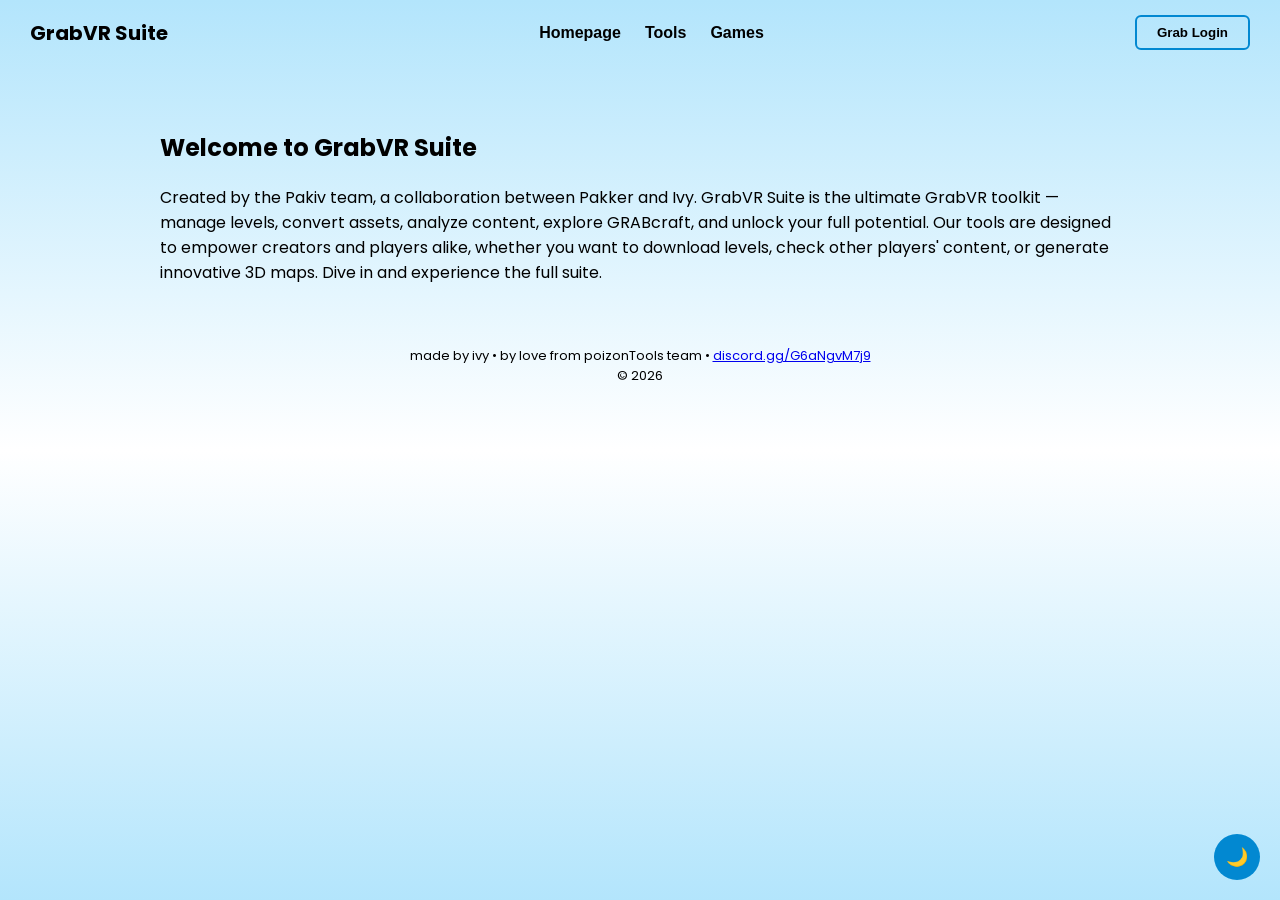
==== index.html @ 248b8850 "Update index.html" ====
<!DOCTYPE html>
<html lang="en">
<head>
<meta charset="UTF-8">
<meta name="viewport" content="width=device-width, initial-scale=1.0">
<title>GrabVR Suite</title>
<link href="https://fonts.googleapis.com/css2?family=Poppins:wght@400;600;700&display=swap" rel="stylesheet">
<style>
html,body{margin:0;padding:0;font-family:'Poppins',sans-serif;height:100%;width:100%;transition:background 0.5s,color 0.5s;}
body{background:linear-gradient(to bottom,#b3e5fc 0%,#ffffff 50%,#b3e5fc 100%);color:#000;overflow-x:hidden;}
body.night{background:linear-gradient(to bottom,#000 0%,#333 50%,#000 100%);color:#fff;}
header{position:fixed;top:0;left:0;width:100%;display:flex;align-items:center;justify-content:space-between;padding:15px 30px;z-index:10;background:transparent;box-sizing:border-box;}
header h1{margin:0;font-size:20px;font-weight:700;}
nav{display:flex;gap:12px;}
nav button{background:transparent;border:none;font-size:16px;font-weight:600;cursor:pointer;transition:color 0.3s;}
nav button:hover{color:#0288d1;}
#loginTopBtn{padding:8px 20px;font-weight:600;border:2px solid #0288d1;background:transparent;cursor:pointer;transition:all 0.3s;border-radius:6px;}
#loginTopBtn:hover{background:#0288d1;color:#fff;}
main{padding-top:90px;max-width:1000px;margin:0 auto;}
section{display:none;padding:20px;}
section.active{display:block;}
#toolButtons{display:flex;flex-wrap:wrap;gap:12px;margin-bottom:20px;justify-content:center;}
#toolButtons button{padding:12px 20px;border:2px solid #0288d1;background:transparent;font-weight:600;cursor:pointer;border-radius:6px;transition:all 0.3s;}
#toolButtons button:hover{background:#0288d1;color:#fff;}
#toolBox{border:2px solid #0288d1;padding:20px;min-height:220px;background:#fff;border-radius:8px;}
body.night #toolBox{background:#222;border-color:#0288d1;color:#fff;}
#themeToggle{position:fixed;bottom:20px;right:20px;padding:12px;cursor:pointer;border:none;background:#0288d1;color:#fff;font-weight:700;border-radius:50%;font-size:18px;transition:transform 0.5s;}
#themeToggle:hover{transform:rotate(360deg);}
footer{text-align:center;font-size:13px;margin:25px 0;color:#000;}
body.night footer{color:#fff;}
#loginBox{position:fixed;top:50%;left:50%;transform:translate(-50%,-50%);background:#fff;border:2px solid #0288d1;padding:20px;display:none;flex-direction:column;gap:10px;border-radius:8px;width:280px;z-index:20;}
body.night #loginBox{background:#222;border-color:#0288d1;color:#fff;}
#loginBox input{padding:8px;border:1px solid #0288d1;border-radius:6px;}
#loginBox button{padding:8px;border:none;background:#0288d1;color:#fff;cursor:pointer;border-radius:6px;}
#loginBox .closeLogin{position:absolute;top:5px;right:5px;background:#f00;color:#fff;width:22px;height:22px;border-radius:50%;font-weight:bold;border:none;cursor:pointer;}
#profileMenu{position:absolute;top:50px;right:30px;background:#fff;border:2px solid #0288d1;padding:10px;display:none;flex-direction:column;border-radius:6px;}
body.night #profileMenu{background:#222;border-color:#0288d1;color:#fff;}
#profileMenu button{margin:3px 0;padding:6px;border:none;background:#0288d1;color:#fff;border-radius:6px;cursor:pointer;}
#gameCanvas{width:100%;height:400px;background:#eee;border-radius:6px;}
body.night #gameCanvas{background:#111;}
</style>
</head>
<body>
<header>
<h1>GrabVR Suite</h1>
<nav>
<button id="navHome">Homepage</button>
<button id="navTools">Tools</button>
<button id="navGames">Games</button>
</nav>
<button id="loginTopBtn">Grab Login</button>
</header>
<main>
<section id="homepage" class="active">
<h1>Welcome to GrabVR Suite</h1>
<p>Created by the Pakiv team, a collaboration between Pakker and Ivy. GrabVR Suite is the ultimate GrabVR toolkit — manage levels, convert assets, analyze content, explore GRABcraft, and unlock your full potential. Our tools are designed to empower creators and players alike, whether you want to download levels, check other players' content, or generate innovative 3D maps. Dive in and experience the full suite.</p>
</section>
<section id="tools">
<div id="toolButtons"></div>
<div id="toolBox"></div>
</section>
<section id="games">
<h2>Games Coming Soon</h2>
</section>
</main>
<div id="loginBox">
<button class="closeLogin">X</button>
<input id="loginUsername" placeholder="Username">
<input id="loginUserID" placeholder="User ID" readonly>
<input id="levelURL" placeholder="Enter Level Link to extract UserID">
<button id="guessBtn">Guess</button>
<button id="loginBtn" style="display:none">Login</button>
</div>
<div id="profileMenu">
<button id="logoutBtn">Logout</button>
<span>Profile Management (Coming Soon)</span>
</div>
<button id="themeToggle">🌙</button>
<footer>
made by ivy • by love from poizonTools team • 
<a href="https://discord.gg/G6aNgvM7j9" target="_blank">discord.gg/G6aNgvM7j9</a><br>© 2026
</footer>
<script src="main.js"></script>
</body>
</html>
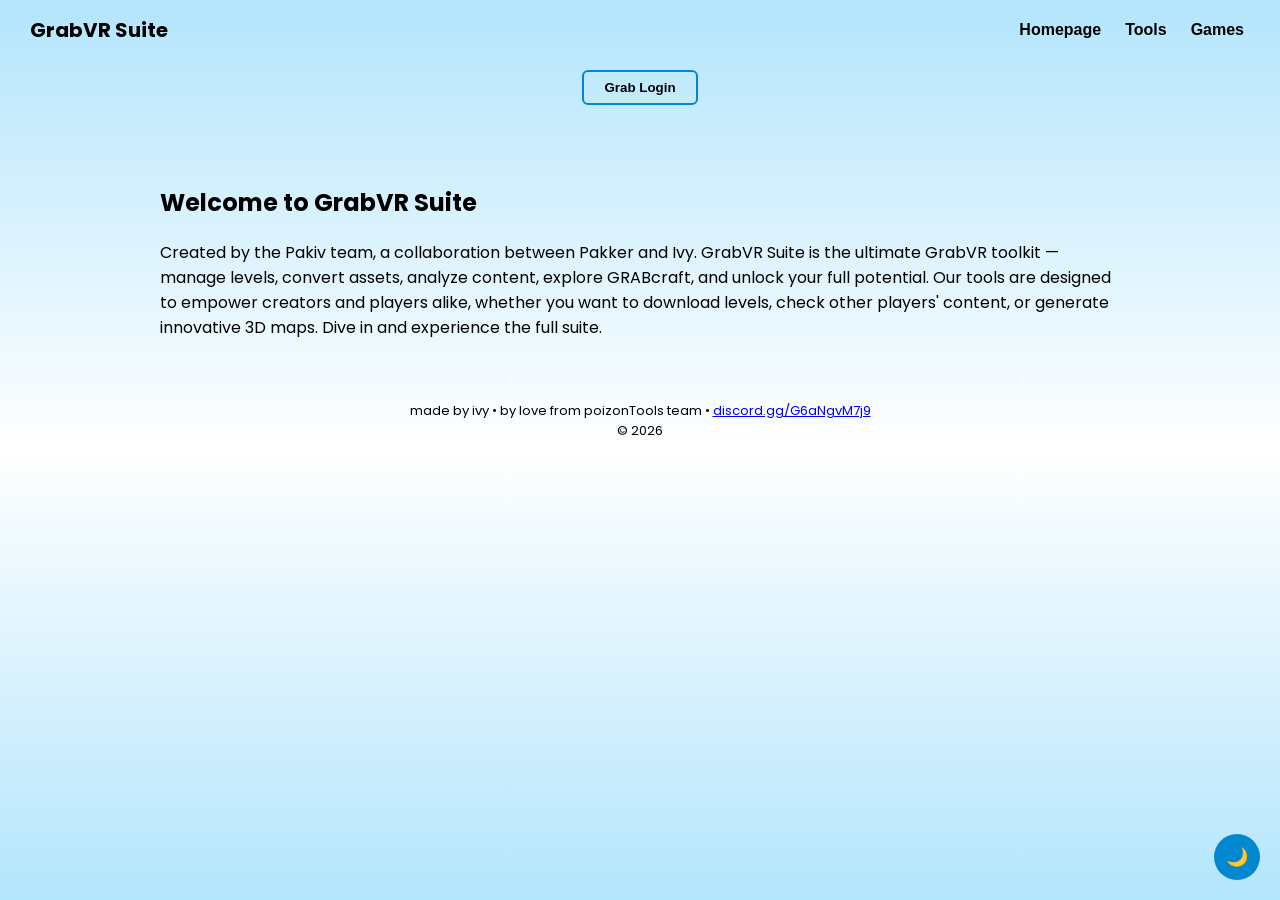
==== commit d494f810: "Update index.html" ====
--- a/index.html
+++ b/index.html
@@ -9,14 +9,14 @@
 html,body{margin:0;padding:0;font-family:'Poppins',sans-serif;height:100%;width:100%;transition:background 0.5s,color 0.5s;}
 body{background:linear-gradient(to bottom,#b3e5fc 0%,#ffffff 50%,#b3e5fc 100%);color:#000;overflow-x:hidden;}
 body.night{background:linear-gradient(to bottom,#000 0%,#333 50%,#000 100%);color:#fff;}
-header{position:fixed;top:0;left:0;width:100%;display:flex;align-items:center;justify-content:space-between;padding:15px 30px;z-index:10;background:transparent;box-sizing:border-box;}
+header{width:100%;display:flex;align-items:center;justify-content:space-between;padding:15px 30px;box-sizing:border-box;}
 header h1{margin:0;font-size:20px;font-weight:700;}
 nav{display:flex;gap:12px;}
 nav button{background:transparent;border:none;font-size:16px;font-weight:600;cursor:pointer;transition:color 0.3s;}
 nav button:hover{color:#0288d1;}
-#loginTopBtn{padding:8px 20px;font-weight:600;border:2px solid #0288d1;background:transparent;cursor:pointer;transition:all 0.3s;border-radius:6px;}
+#loginTopBtn{display:block;margin:10px auto;padding:8px 20px;font-weight:600;border:2px solid #0288d1;background:transparent;cursor:pointer;transition:all 0.3s;border-radius:6px;}
 #loginTopBtn:hover{background:#0288d1;color:#fff;}
-main{padding-top:90px;max-width:1000px;margin:0 auto;}
+main{padding-top:30px;max-width:1000px;margin:0 auto;}
 section{display:none;padding:20px;}
 section.active{display:block;}
 #toolButtons{display:flex;flex-wrap:wrap;gap:12px;margin-bottom:20px;justify-content:center;}
@@ -48,8 +48,8 @@
 <button id="navTools">Tools</button>
 <button id="navGames">Games</button>
 </nav>
+</header>
 <button id="loginTopBtn">Grab Login</button>
-</header>
 <main>
 <section id="homepage" class="active">
 <h1>Welcome to GrabVR Suite</h1>
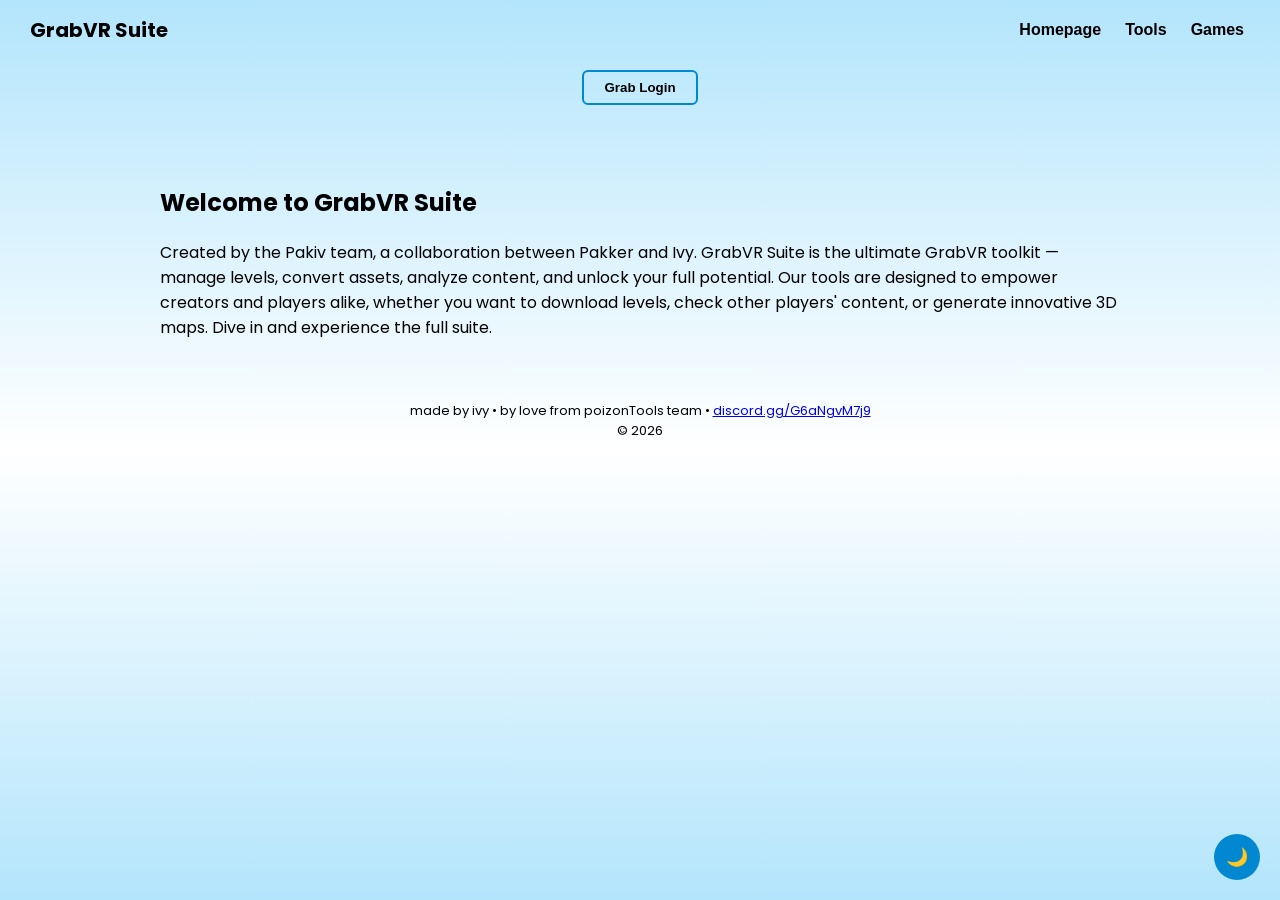
==== commit b6d7799e: "Update index.html" ====
--- a/index.html
+++ b/index.html
@@ -53,7 +53,7 @@
 <main>
 <section id="homepage" class="active">
 <h1>Welcome to GrabVR Suite</h1>
-<p>Created by the Pakiv team, a collaboration between Pakker and Ivy. GrabVR Suite is the ultimate GrabVR toolkit — manage levels, convert assets, analyze content, explore GRABcraft, and unlock your full potential. Our tools are designed to empower creators and players alike, whether you want to download levels, check other players' content, or generate innovative 3D maps. Dive in and experience the full suite.</p>
+<p>Created by the Pakiv team, a collaboration between Pakker and Ivy. GrabVR Suite is the ultimate GrabVR toolkit — manage levels, convert assets, analyze content, and unlock your full potential. Our tools are designed to empower creators and players alike, whether you want to download levels, check other players' content, or generate innovative 3D maps. Dive in and experience the full suite.</p>
 </section>
 <section id="tools">
 <div id="toolButtons"></div>
@@ -80,6 +80,88 @@
 made by ivy • by love from poizonTools team • 
 <a href="https://discord.gg/G6aNgvM7j9" target="_blank">discord.gg/G6aNgvM7j9</a><br>© 2026
 </footer>
-<script src="main.js"></script>
+
+<script>
+const sections={homepage:document.getElementById('homepage'),tools:document.getElementById('tools'),games:document.getElementById('games')};
+const navHome=document.getElementById('navHome');
+const navTools=document.getElementById('navTools');
+const navGames=document.getElementById('navGames');
+const loginTopBtn=document.getElementById('loginTopBtn');
+const loginBox=document.getElementById('loginBox');
+const closeLogin=document.querySelector('.closeLogin');
+const guessBtn=document.getElementById('guessBtn');
+const loginBtn=document.getElementById('loginBtn');
+const loginUsername=document.getElementById('loginUsername');
+const loginUserID=document.getElementById('loginUserID');
+const levelURL=document.getElementById('levelURL');
+const profileMenu=document.getElementById('profileMenu');
+const logoutBtn=document.getElementById('logoutBtn');
+const toolButtons=document.getElementById('toolButtons');
+const toolBox=document.getElementById('toolBox');
+const themeToggle=document.getElementById('themeToggle');
+let isNight=false;
+let userLoggedIn=false;
+
+function showSection(name){Object.keys(sections).forEach(s=>sections[s].classList.remove('active'));if(sections[name]) sections[name].classList.add('active');}
+navHome.addEventListener('click',()=>showSection('homepage'));
+navTools.addEventListener('click',()=>showSection('tools'));
+navGames.addEventListener('click',()=>showSection('games'));
+
+loginTopBtn.addEventListener('click',()=>loginBox.style.display='flex');
+closeLogin.addEventListener('click',()=>loginBox.style.display='none');
+
+guessBtn.addEventListener('click',()=>{
+    const link=levelURL.value.trim();
+    if(!link)return alert('Enter a level link');
+    try{
+        const url=new URL(link);
+        const parts=url.pathname.split('/');
+        loginUserID.value=parts[parts.length-2]||'';
+        loginBtn.style.display='block';
+        guessBtn.style.display='none';
+    }catch(e){alert('Invalid URL');}
+});
+
+loginBtn.addEventListener('click',()=>{
+    if(!loginUsername.value||!loginUserID.value)return alert('Enter username and UserID');
+    userLoggedIn=true;
+    loginBox.style.display='none';
+    alert('Logged in as '+loginUsername.value);
+});
+
+logoutBtn.addEventListener('click',()=>{
+    userLoggedIn=false;
+    loginUsername.value='';
+    loginUserID.value='';
+    profileMenu.style.display='none';
+    alert('Logged out');
+});
+
+document.body.addEventListener('click',(e)=>{
+    if(e.target.id==='loginTopBtn' && userLoggedIn)profileMenu.style.display='flex';
+});
+
+themeToggle.addEventListener('click',()=>{
+    document.body.classList.toggle('night');
+    isNight=!isNight;
+    themeToggle.textContent=isNight?'☀':'🌙';
+});
+
+const toolsList=[
+    {name:'Download Level',desc:'Download a Grab level using its URL',func:()=>{toolBox.innerHTML='<p>Download Level Tool Loaded</p>';}},
+    {name:'OBJ to SGM',desc:'Convert OBJ file to SGM format',func:()=>{toolBox.innerHTML='<p>OBJ to SGM Tool Loaded</p>';}},
+    {name:'Image to Pixel Art',desc:'Convert image to Grab pixel art level (useless tool)',func:()=>{toolBox.innerHTML='<p>Image to Pixel Art Tool Loaded</p>';}},
+    {name:'Image to 3D Map',desc:'Convert image to 3D map using AI',func:()=>{toolBox.innerHTML='<p>Image to 3D Map Tool Loaded</p>';}},
+    {name:'Player Lookup',desc:'Lookup player levels (useless tool)',func:()=>{toolBox.innerHTML='<p>Player Lookup Tool Loaded</p>';}},
+    {name:'Level Complexity Analyzer',desc:'Analyze level complexity (useless tool)',func:()=>{toolBox.innerHTML='<p>Level Complexity Analyzer Loaded</p>';}}
+];
+
+toolsList.forEach(tool=>{
+    const btn=document.createElement('button');
+    btn.textContent=tool.name;
+    btn.addEventListener('click',tool.func);
+    toolButtons.appendChild(btn);
+});
+</script>
 </body>
 </html>
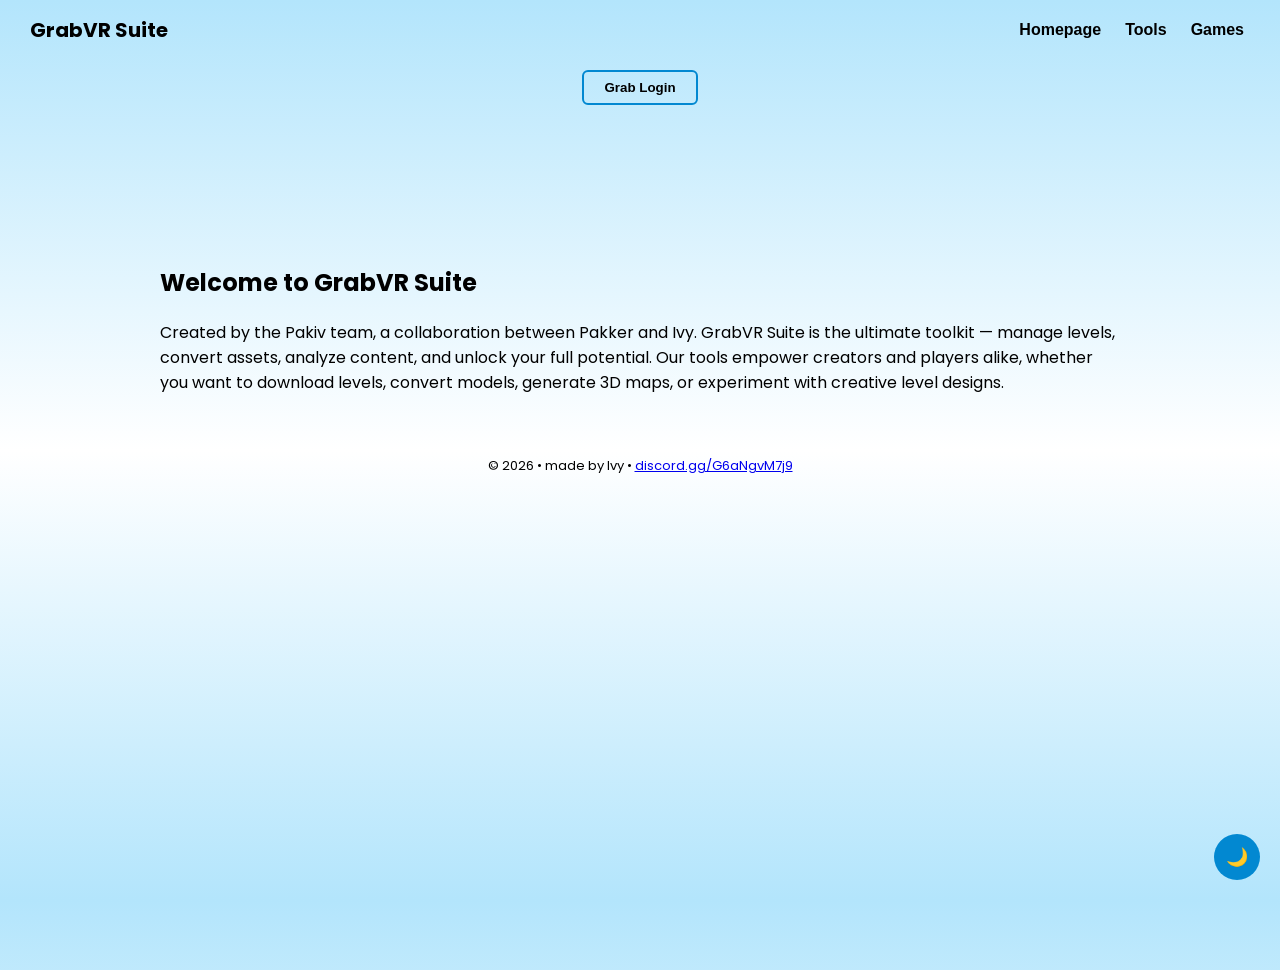
==== commit d1cb2dfd: "Update index.html" ====
--- a/index.html
+++ b/index.html
@@ -8,15 +8,15 @@
 <style>
 html,body{margin:0;padding:0;font-family:'Poppins',sans-serif;height:100%;width:100%;transition:background 0.5s,color 0.5s;}
 body{background:linear-gradient(to bottom,#b3e5fc 0%,#ffffff 50%,#b3e5fc 100%);color:#000;overflow-x:hidden;}
-body.night{background:linear-gradient(to bottom,#000 0%,#333 50%,#000 100%);color:#fff;}
-header{width:100%;display:flex;align-items:center;justify-content:space-between;padding:15px 30px;box-sizing:border-box;}
+body.night{background:linear-gradient(to bottom,#000 0%,#222 50%,#000 100%);color:#fff;}
+header{position:fixed;top:0;width:100%;display:flex;align-items:center;justify-content:space-between;padding:15px 30px;box-sizing:border-box;background:transparent;z-index:1000;}
 header h1{margin:0;font-size:20px;font-weight:700;}
 nav{display:flex;gap:12px;}
 nav button{background:transparent;border:none;font-size:16px;font-weight:600;cursor:pointer;transition:color 0.3s;}
 nav button:hover{color:#0288d1;}
-#loginTopBtn{display:block;margin:10px auto;padding:8px 20px;font-weight:600;border:2px solid #0288d1;background:transparent;cursor:pointer;transition:all 0.3s;border-radius:6px;}
+#loginTopBtn{display:block;margin:70px auto 0;padding:8px 20px;font-weight:600;border:2px solid #0288d1;background:transparent;cursor:pointer;transition:all 0.3s;border-radius:6px;}
 #loginTopBtn:hover{background:#0288d1;color:#fff;}
-main{padding-top:30px;max-width:1000px;margin:0 auto;}
+main{padding-top:120px;max-width:1000px;margin:0 auto;}
 section{display:none;padding:20px;}
 section.active{display:block;}
 #toolButtons{display:flex;flex-wrap:wrap;gap:12px;margin-bottom:20px;justify-content:center;}
@@ -28,16 +28,14 @@
 #themeToggle:hover{transform:rotate(360deg);}
 footer{text-align:center;font-size:13px;margin:25px 0;color:#000;}
 body.night footer{color:#fff;}
-#loginBox{position:fixed;top:50%;left:50%;transform:translate(-50%,-50%);background:#fff;border:2px solid #0288d1;padding:20px;display:none;flex-direction:column;gap:10px;border-radius:8px;width:280px;z-index:20;}
+#loginBox{position:fixed;top:50%;left:50%;transform:translate(-50%,-50%);background:#fff;border:2px solid #0288d1;padding:20px;display:none;flex-direction:column;gap:10px;border-radius:8px;width:320px;z-index:20;}
 body.night #loginBox{background:#222;border-color:#0288d1;color:#fff;}
 #loginBox input{padding:8px;border:1px solid #0288d1;border-radius:6px;}
 #loginBox button{padding:8px;border:none;background:#0288d1;color:#fff;cursor:pointer;border-radius:6px;}
 #loginBox .closeLogin{position:absolute;top:5px;right:5px;background:#f00;color:#fff;width:22px;height:22px;border-radius:50%;font-weight:bold;border:none;cursor:pointer;}
-#profileMenu{position:absolute;top:50px;right:30px;background:#fff;border:2px solid #0288d1;padding:10px;display:none;flex-direction:column;border-radius:6px;}
+#profileMenu{position:fixed;top:50%;left:50%;transform:translate(-50%,-50%);background:#fff;border:2px solid #0288d1;padding:15px;display:none;flex-direction:column;border-radius:6px;min-width:250px;z-index:30;}
 body.night #profileMenu{background:#222;border-color:#0288d1;color:#fff;}
 #profileMenu button{margin:3px 0;padding:6px;border:none;background:#0288d1;color:#fff;border-radius:6px;cursor:pointer;}
-#gameCanvas{width:100%;height:400px;background:#eee;border-radius:6px;}
-body.night #gameCanvas{background:#111;}
 </style>
 </head>
 <body>
@@ -53,7 +51,7 @@
 <main>
 <section id="homepage" class="active">
 <h1>Welcome to GrabVR Suite</h1>
-<p>Created by the Pakiv team, a collaboration between Pakker and Ivy. GrabVR Suite is the ultimate GrabVR toolkit — manage levels, convert assets, analyze content, and unlock your full potential. Our tools are designed to empower creators and players alike, whether you want to download levels, check other players' content, or generate innovative 3D maps. Dive in and experience the full suite.</p>
+<p>Created by the Pakiv team, a collaboration between Pakker and Ivy. GrabVR Suite is the ultimate toolkit — manage levels, convert assets, analyze content, and unlock your full potential. Our tools empower creators and players alike, whether you want to download levels, convert models, generate 3D maps, or experiment with creative level designs.</p>
 </section>
 <section id="tools">
 <div id="toolButtons"></div>
@@ -61,106 +59,26 @@
 </section>
 <section id="games">
 <h2>Games Coming Soon</h2>
+<div id="gameCanvas"></div>
 </section>
 </main>
+<footer>
+© 2026 • made by Ivy • <a href="https://discord.gg/G6aNgvM7j9" target="_blank">discord.gg/G6aNgvM7j9</a>
+</footer>
 <div id="loginBox">
 <button class="closeLogin">X</button>
-<input id="loginUsername" placeholder="Username">
-<input id="loginUserID" placeholder="User ID" readonly>
-<input id="levelURL" placeholder="Enter Level Link to extract UserID">
-<button id="guessBtn">Guess</button>
-<button id="loginBtn" style="display:none">Login</button>
+<input type="text" id="loginUsername" placeholder="Enter username">
+<input type="text" id="loginLevelLink" placeholder="Paste level link to extract userID">
+<button id="guessIDBtn">Guess UserID</button>
+<button id="loginBtn">Login</button>
 </div>
 <div id="profileMenu">
 <button id="logoutBtn">Logout</button>
-<span>Profile Management (Coming Soon)</span>
+<p>Profile Management (Coming Soon)</p>
 </div>
 <button id="themeToggle">🌙</button>
-<footer>
-made by ivy • by love from poizonTools team • 
-<a href="https://discord.gg/G6aNgvM7j9" target="_blank">discord.gg/G6aNgvM7j9</a><br>© 2026
-</footer>
-
 <script>
-const sections={homepage:document.getElementById('homepage'),tools:document.getElementById('tools'),games:document.getElementById('games')};
-const navHome=document.getElementById('navHome');
-const navTools=document.getElementById('navTools');
-const navGames=document.getElementById('navGames');
-const loginTopBtn=document.getElementById('loginTopBtn');
-const loginBox=document.getElementById('loginBox');
-const closeLogin=document.querySelector('.closeLogin');
-const guessBtn=document.getElementById('guessBtn');
-const loginBtn=document.getElementById('loginBtn');
-const loginUsername=document.getElementById('loginUsername');
-const loginUserID=document.getElementById('loginUserID');
-const levelURL=document.getElementById('levelURL');
-const profileMenu=document.getElementById('profileMenu');
-const logoutBtn=document.getElementById('logoutBtn');
-const toolButtons=document.getElementById('toolButtons');
-const toolBox=document.getElementById('toolBox');
-const themeToggle=document.getElementById('themeToggle');
-let isNight=false;
-let userLoggedIn=false;
-
-function showSection(name){Object.keys(sections).forEach(s=>sections[s].classList.remove('active'));if(sections[name]) sections[name].classList.add('active');}
-navHome.addEventListener('click',()=>showSection('homepage'));
-navTools.addEventListener('click',()=>showSection('tools'));
-navGames.addEventListener('click',()=>showSection('games'));
-
-loginTopBtn.addEventListener('click',()=>loginBox.style.display='flex');
-closeLogin.addEventListener('click',()=>loginBox.style.display='none');
-
-guessBtn.addEventListener('click',()=>{
-    const link=levelURL.value.trim();
-    if(!link)return alert('Enter a level link');
-    try{
-        const url=new URL(link);
-        const parts=url.pathname.split('/');
-        loginUserID.value=parts[parts.length-2]||'';
-        loginBtn.style.display='block';
-        guessBtn.style.display='none';
-    }catch(e){alert('Invalid URL');}
-});
-
-loginBtn.addEventListener('click',()=>{
-    if(!loginUsername.value||!loginUserID.value)return alert('Enter username and UserID');
-    userLoggedIn=true;
-    loginBox.style.display='none';
-    alert('Logged in as '+loginUsername.value);
-});
-
-logoutBtn.addEventListener('click',()=>{
-    userLoggedIn=false;
-    loginUsername.value='';
-    loginUserID.value='';
-    profileMenu.style.display='none';
-    alert('Logged out');
-});
-
-document.body.addEventListener('click',(e)=>{
-    if(e.target.id==='loginTopBtn' && userLoggedIn)profileMenu.style.display='flex';
-});
-
-themeToggle.addEventListener('click',()=>{
-    document.body.classList.toggle('night');
-    isNight=!isNight;
-    themeToggle.textContent=isNight?'☀':'🌙';
-});
-
-const toolsList=[
-    {name:'Download Level',desc:'Download a Grab level using its URL',func:()=>{toolBox.innerHTML='<p>Download Level Tool Loaded</p>';}},
-    {name:'OBJ to SGM',desc:'Convert OBJ file to SGM format',func:()=>{toolBox.innerHTML='<p>OBJ to SGM Tool Loaded</p>';}},
-    {name:'Image to Pixel Art',desc:'Convert image to Grab pixel art level (useless tool)',func:()=>{toolBox.innerHTML='<p>Image to Pixel Art Tool Loaded</p>';}},
-    {name:'Image to 3D Map',desc:'Convert image to 3D map using AI',func:()=>{toolBox.innerHTML='<p>Image to 3D Map Tool Loaded</p>';}},
-    {name:'Player Lookup',desc:'Lookup player levels (useless tool)',func:()=>{toolBox.innerHTML='<p>Player Lookup Tool Loaded</p>';}},
-    {name:'Level Complexity Analyzer',desc:'Analyze level complexity (useless tool)',func:()=>{toolBox.innerHTML='<p>Level Complexity Analyzer Loaded</p>';}}
-];
-
-toolsList.forEach(tool=>{
-    const btn=document.createElement('button');
-    btn.textContent=tool.name;
-    btn.addEventListener('click',tool.func);
-    toolButtons.appendChild(btn);
+document.addEventListener('DOMContentLoaded',()=>{const body=document.body;const navHome=document.getElementById('navHome');const navTools=document.getElementById('navTools');const navGames=document.getElementById('navGames');const homepage=document.getElementById('homepage');const tools=document.getElementById('tools');const games=document.getElementById('games');const loginTopBtn=document.getElementById('loginTopBtn');const loginBox=document.getElementById('loginBox');const closeLogin=document.querySelector('#loginBox .closeLogin');const loginBtn=document.getElementById('loginBtn');const guessBtn=document.getElementById('guessIDBtn');const loginUsername=document.getElementById('loginUsername');const loginLevelLink=document.getElementById('loginLevelLink');const profileMenu=document.getElementById('profileMenu');const logoutBtn=document.getElementById('logoutBtn');const toolButtons=document.getElementById('toolButtons');const toolBox=document.getElementById('toolBox');const themeToggle=document.getElementById('themeToggle');let loggedUser=null;function showSection(sec){homepage.classList.remove('active');tools.classList.remove('active');games.classList.remove('active');sec.classList.add('active');}navHome.addEventListener('click',()=>{showSection(homepage)});navTools.addEventListener('click',()=>{showSection(tools)});navGames.addEventListener('click',()=>{showSection(games)});loginTopBtn.addEventListener('click',()=>{loginBox.style.display='flex'});closeLogin.addEventListener('click',()=>{loginBox.style.display='none'});logoutBtn.addEventListener('click',()=>{loggedUser=null;loginTopBtn.textContent='Grab Login';profileMenu.style.display='none'});guessBtn.addEventListener('click',()=>{const uid=extractUserIDFromLevel(loginLevelLink.value);if(uid){loginUsername.value=uid;guessBtn.style.display='none'}});loginBtn.addEventListener('click',()=>{if(loginUsername.value){loggedUser=loginUsername.value;loginTopBtn.textContent=loggedUser;loginBox.style.display='none';profileMenu.querySelector('p').textContent='Profile Management (Coming Soon)'}});loginTopBtn.addEventListener('click',()=>{if(loggedUser){profileMenu.style.display='flex'}});themeToggle.addEventListener('click',()=>{body.classList.toggle('night');themeToggle.textContent=body.classList.contains('night')?'☀️':'🌙'});function extractUserIDFromLevel(link){try{const url=new URL(link);const lvl=url.searchParams.get('level');if(!lvl)return null;return lvl.split(':')[0]||null}catch{return null}};const toolList=[{name:'Download Level',func:function(){toolBox.innerHTML=`<h3>Download Level</h3><input id="levelInput" placeholder="Enter level link"><input id="levelNameInput" placeholder="Optional level name"><button id="runDownload">Run</button>`;document.getElementById('runDownload').addEventListener('click',()=>{const link=document.getElementById('levelInput').value;const name=document.getElementById('levelNameInput').value||'level';if(link){const ids=extractUserIDFromLevel(link);const timestamp=link.split(':')[1]||Date.now();const a=document.createElement('a');a.href=`https://api.slin.dev/grab/v1/download/${ids}/${timestamp}/1/${name}`;a.download=`${name}.level`;a.click()}})}},{name:'OBJ to SGM',func:function(){toolBox.innerHTML=`<h3>OBJ to SGM</h3><input type="file" id="objFile"><button id="convertObj">Convert</button>`;document.getElementById('convertObj').addEventListener('click',()=>{alert('OBJ converted to SGM!')})}},{name:'Image to Pixel Art',func:function(){toolBox.innerHTML=`<h3>Image to Pixel Art</h3><input type="file" id="imgFile"><button id="convertImg">Convert</button>`;document.getElementById('convertImg').addEventListener('click',()=>{alert('Image converted to Pixel Art Level!')})}},{name:'Image to 3D Map',func:function(){toolBox.innerHTML=`<h3>Image to 3D Map</h3><input type="file" id="mapFile"><button id="generateMap">Generate</button>`;document.getElementById('generateMap').addEventListener('click',()=>{alert('3D Map generated!')})}},{name:'Level Complexity Analyzer (Useless)',func:function(){toolBox.innerHTML=`<h3>Level Complexity Analyzer</h3><p>Tool loaded but does nothing useful.</p>`}},{name:'Player Lookup (Useless)',func:function(){toolBox.innerHTML=`<h3>Player Lookup</h3><p>Tool loaded but does nothing useful.</p>`}}];toolList.forEach(t=>{const btn=document.createElement('button');btn.textContent=t.name;btn.addEventListener('click',t.func);toolButtons.appendChild(btn)});
 });
 </script>
 </body>
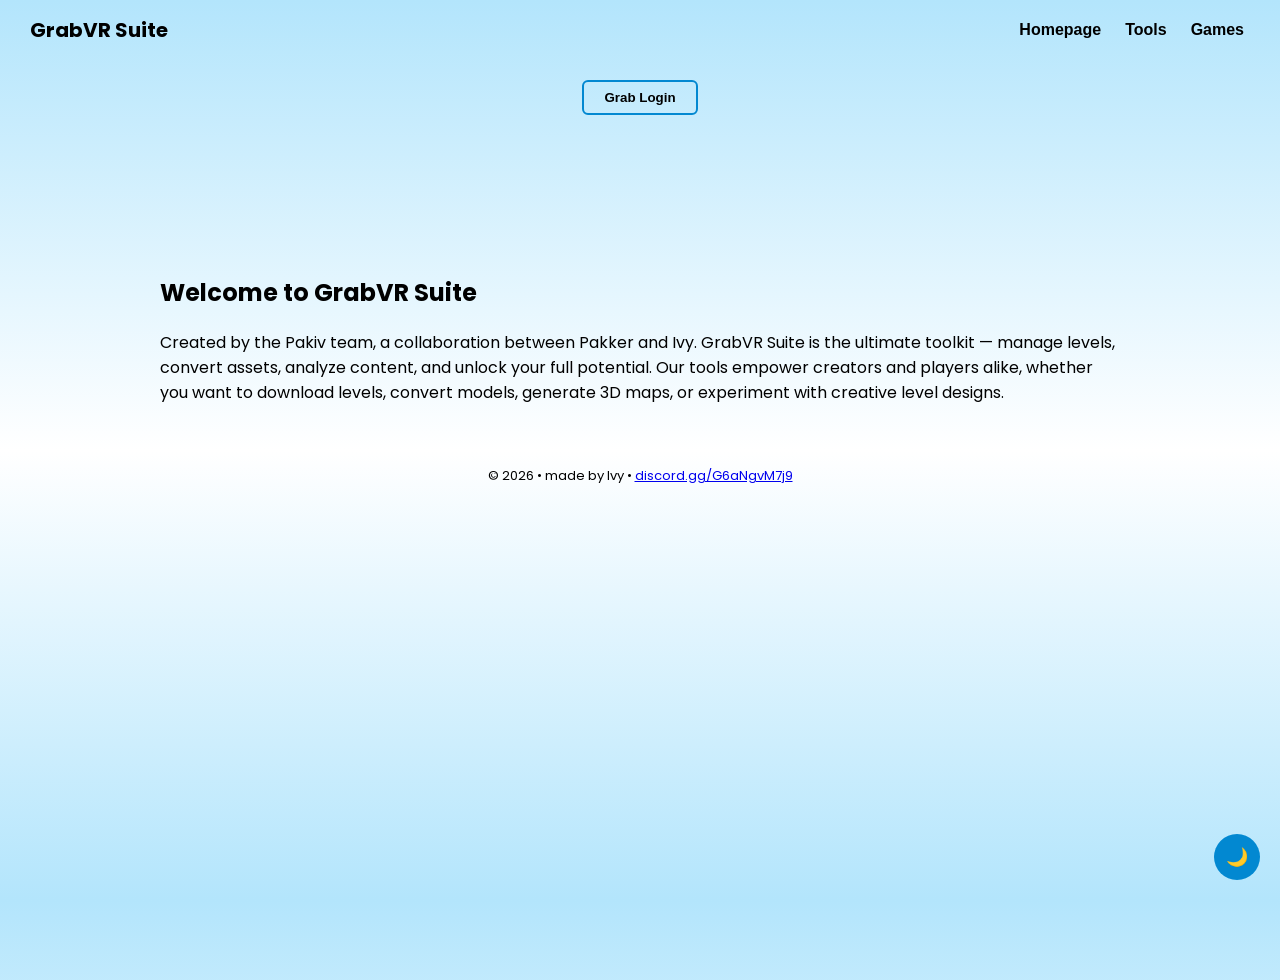
==== commit 7cebc376: "Update index.html" ====
--- a/index.html
+++ b/index.html
@@ -9,12 +9,12 @@
 html,body{margin:0;padding:0;font-family:'Poppins',sans-serif;height:100%;width:100%;transition:background 0.5s,color 0.5s;}
 body{background:linear-gradient(to bottom,#b3e5fc 0%,#ffffff 50%,#b3e5fc 100%);color:#000;overflow-x:hidden;}
 body.night{background:linear-gradient(to bottom,#000 0%,#222 50%,#000 100%);color:#fff;}
-header{position:fixed;top:0;width:100%;display:flex;align-items:center;justify-content:space-between;padding:15px 30px;box-sizing:border-box;background:transparent;z-index:1000;}
+header{position:fixed;top:0;left:0;width:100%;display:flex;align-items:center;justify-content:space-between;padding:15px 30px;box-sizing:border-box;background:transparent;z-index:1000;}
 header h1{margin:0;font-size:20px;font-weight:700;}
 nav{display:flex;gap:12px;}
 nav button{background:transparent;border:none;font-size:16px;font-weight:600;cursor:pointer;transition:color 0.3s;}
 nav button:hover{color:#0288d1;}
-#loginTopBtn{display:block;margin:70px auto 0;padding:8px 20px;font-weight:600;border:2px solid #0288d1;background:transparent;cursor:pointer;transition:all 0.3s;border-radius:6px;}
+#loginTopBtn{display:block;margin:80px auto 0;padding:8px 20px;font-weight:600;border:2px solid #0288d1;background:transparent;cursor:pointer;transition:all 0.3s;border-radius:6px;}
 #loginTopBtn:hover{background:#0288d1;color:#fff;}
 main{padding-top:120px;max-width:1000px;margin:0 auto;}
 section{display:none;padding:20px;}
@@ -30,7 +30,7 @@
 body.night footer{color:#fff;}
 #loginBox{position:fixed;top:50%;left:50%;transform:translate(-50%,-50%);background:#fff;border:2px solid #0288d1;padding:20px;display:none;flex-direction:column;gap:10px;border-radius:8px;width:320px;z-index:20;}
 body.night #loginBox{background:#222;border-color:#0288d1;color:#fff;}
-#loginBox input{padding:8px;border:1px solid #0288d1;border-radius:6px;}
+#loginBox input{padding:8px;border:1px solid #0288d1;border-radius:6px;width:100%;box-sizing:border-box;}
 #loginBox button{padding:8px;border:none;background:#0288d1;color:#fff;cursor:pointer;border-radius:6px;}
 #loginBox .closeLogin{position:absolute;top:5px;right:5px;background:#f00;color:#fff;width:22px;height:22px;border-radius:50%;font-weight:bold;border:none;cursor:pointer;}
 #profileMenu{position:fixed;top:50%;left:50%;transform:translate(-50%,-50%);background:#fff;border:2px solid #0288d1;padding:15px;display:none;flex-direction:column;border-radius:6px;min-width:250px;z-index:30;}
@@ -59,7 +59,6 @@
 </section>
 <section id="games">
 <h2>Games Coming Soon</h2>
-<div id="gameCanvas"></div>
 </section>
 </main>
 <footer>
@@ -78,8 +77,38 @@
 </div>
 <button id="themeToggle">🌙</button>
 <script>
-document.addEventListener('DOMContentLoaded',()=>{const body=document.body;const navHome=document.getElementById('navHome');const navTools=document.getElementById('navTools');const navGames=document.getElementById('navGames');const homepage=document.getElementById('homepage');const tools=document.getElementById('tools');const games=document.getElementById('games');const loginTopBtn=document.getElementById('loginTopBtn');const loginBox=document.getElementById('loginBox');const closeLogin=document.querySelector('#loginBox .closeLogin');const loginBtn=document.getElementById('loginBtn');const guessBtn=document.getElementById('guessIDBtn');const loginUsername=document.getElementById('loginUsername');const loginLevelLink=document.getElementById('loginLevelLink');const profileMenu=document.getElementById('profileMenu');const logoutBtn=document.getElementById('logoutBtn');const toolButtons=document.getElementById('toolButtons');const toolBox=document.getElementById('toolBox');const themeToggle=document.getElementById('themeToggle');let loggedUser=null;function showSection(sec){homepage.classList.remove('active');tools.classList.remove('active');games.classList.remove('active');sec.classList.add('active');}navHome.addEventListener('click',()=>{showSection(homepage)});navTools.addEventListener('click',()=>{showSection(tools)});navGames.addEventListener('click',()=>{showSection(games)});loginTopBtn.addEventListener('click',()=>{loginBox.style.display='flex'});closeLogin.addEventListener('click',()=>{loginBox.style.display='none'});logoutBtn.addEventListener('click',()=>{loggedUser=null;loginTopBtn.textContent='Grab Login';profileMenu.style.display='none'});guessBtn.addEventListener('click',()=>{const uid=extractUserIDFromLevel(loginLevelLink.value);if(uid){loginUsername.value=uid;guessBtn.style.display='none'}});loginBtn.addEventListener('click',()=>{if(loginUsername.value){loggedUser=loginUsername.value;loginTopBtn.textContent=loggedUser;loginBox.style.display='none';profileMenu.querySelector('p').textContent='Profile Management (Coming Soon)'}});loginTopBtn.addEventListener('click',()=>{if(loggedUser){profileMenu.style.display='flex'}});themeToggle.addEventListener('click',()=>{body.classList.toggle('night');themeToggle.textContent=body.classList.contains('night')?'☀️':'🌙'});function extractUserIDFromLevel(link){try{const url=new URL(link);const lvl=url.searchParams.get('level');if(!lvl)return null;return lvl.split(':')[0]||null}catch{return null}};const toolList=[{name:'Download Level',func:function(){toolBox.innerHTML=`<h3>Download Level</h3><input id="levelInput" placeholder="Enter level link"><input id="levelNameInput" placeholder="Optional level name"><button id="runDownload">Run</button>`;document.getElementById('runDownload').addEventListener('click',()=>{const link=document.getElementById('levelInput').value;const name=document.getElementById('levelNameInput').value||'level';if(link){const ids=extractUserIDFromLevel(link);const timestamp=link.split(':')[1]||Date.now();const a=document.createElement('a');a.href=`https://api.slin.dev/grab/v1/download/${ids}/${timestamp}/1/${name}`;a.download=`${name}.level`;a.click()}})}},{name:'OBJ to SGM',func:function(){toolBox.innerHTML=`<h3>OBJ to SGM</h3><input type="file" id="objFile"><button id="convertObj">Convert</button>`;document.getElementById('convertObj').addEventListener('click',()=>{alert('OBJ converted to SGM!')})}},{name:'Image to Pixel Art',func:function(){toolBox.innerHTML=`<h3>Image to Pixel Art</h3><input type="file" id="imgFile"><button id="convertImg">Convert</button>`;document.getElementById('convertImg').addEventListener('click',()=>{alert('Image converted to Pixel Art Level!')})}},{name:'Image to 3D Map',func:function(){toolBox.innerHTML=`<h3>Image to 3D Map</h3><input type="file" id="mapFile"><button id="generateMap">Generate</button>`;document.getElementById('generateMap').addEventListener('click',()=>{alert('3D Map generated!')})}},{name:'Level Complexity Analyzer (Useless)',func:function(){toolBox.innerHTML=`<h3>Level Complexity Analyzer</h3><p>Tool loaded but does nothing useful.</p>`}},{name:'Player Lookup (Useless)',func:function(){toolBox.innerHTML=`<h3>Player Lookup</h3><p>Tool loaded but does nothing useful.</p>`}}];toolList.forEach(t=>{const btn=document.createElement('button');btn.textContent=t.name;btn.addEventListener('click',t.func);toolButtons.appendChild(btn)});
-});
+document.addEventListener('DOMContentLoaded',()=>{
+const body=document.body;
+const navHome=document.getElementById('navHome');
+const navTools=document.getElementById('navTools');
+const navGames=document.getElementById('navGames');
+const homepage=document.getElementById('homepage');
+const tools=document.getElementById('tools');
+const games=document.getElementById('games');
+const loginTopBtn=document.getElementById('loginTopBtn');
+const loginBox=document.getElementById('loginBox');
+const closeLogin=document.querySelector('#loginBox .closeLogin');
+const loginBtn=document.getElementById('loginBtn');
+const guessBtn=document.getElementById('guessIDBtn');
+const loginUsername=document.getElementById('loginUsername');
+const loginLevelLink=document.getElementById('loginLevelLink');
+const profileMenu=document.getElementById('profileMenu');
+const logoutBtn=document.getElementById('logoutBtn');
+const toolButtons=document.getElementById('toolButtons');
+const toolBox=document.getElementById('toolBox');
+const themeToggle=document.getElementById('themeToggle');
+let loggedUser=null;
+function showSection(sec){homepage.classList.remove('active');tools.classList.remove('active');games.classList.remove('active');sec.classList.add('active');}
+navHome.addEventListener('click',()=>{showSection(homepage)});
+navTools.addEventListener('click',()=>{showSection(tools)});
+navGames.addEventListener('click',()=>{showSection(games)});
+loginTopBtn.addEventListener('click',()=>{if(loggedUser){profileMenu.style.display='flex'}else{loginBox.style.display='flex'}});
+closeLogin.addEventListener('click',()=>{loginBox.style.display='none'});
+logoutBtn.addEventListener('click',()=>{loggedUser=null;loginTopBtn.textContent='Grab Login';profileMenu.style.display='none'});
+guessBtn.addEventListener('click',()=>{const uid=extractUserIDFromLevel(loginLevelLink.value);if(uid){loginUsername.value=uid;guessBtn.style.display='none'}});
+loginBtn.addEventListener('click',()=>{if(loginUsername.value){loggedUser=loginUsername.value;loginTopBtn.textContent=loggedUser;loginBox.style.display='none';profileMenu.querySelector('p').textContent='Profile Management (Coming Soon)'}});
+themeToggle.addEventListener('click',()=>{body.classList.toggle('night');themeToggle.textContent=body.classList.contains('night')?'☀️':'🌙'});
+function extractUserIDFromLevel(link){try{const url=new URL(link);const lvl=url.searchParams.get('level');if(!lvl)return null;return lvl.split(':')[0]||null}catch{return null}};const toolList=[{name:'Download Level',func:function(){toolBox.innerHTML=`<h3>Download Level</h3><input id="levelInput" placeholder="Enter level link"><input id="levelNameInput" placeholder="Optional level name"><button id="runDownload">Run</button>`;document.getElementById('runDownload').addEventListener('click',()=>{const link=document.getElementById('levelInput').value;const name=document.getElementById('levelNameInput').value||'level';if(link){const ids=extractUserIDFromLevel(link);const timestamp=link.split(':')[1]||Date.now();const a=document.createElement('a');a.href=`https://api.slin.dev/grab/v1/download/${ids}/${timestamp}/1/${name}`;a.download=`${name}.level`;a.click()}})}},{name:'OBJ to SGM',func:function(){toolBox.innerHTML=`<h3>OBJ to SGM</h3><input type="file" id="objFile"><button id="convertObj">Convert</button>`;document.getElementById('convertObj').addEventListener('click',()=>{alert('OBJ converted to SGM!')})}},{name:'Image to Pixel Art',func:function(){toolBox.innerHTML=`<h3>Image to Pixel Art</h3><input type="file" id="imgFile"><button id="convertImg">Convert</button>`;document.getElementById('convertImg').addEventListener('click',()=>{alert('Image converted to Pixel Art Level!')})}},{name:'Image to 3D Map',func:function(){toolBox.innerHTML=`<h3>Image to 3D Map</h3><input type="file" id="mapFile"><button id="generateMap">Generate</button>`;document.getElementById('generateMap').addEventListener('click',()=>{alert('3D Map generated!')})}},{name:'Level Complexity Analyzer (Useless)',func:function(){toolBox.innerHTML=`<h3>Level Complexity Analyzer</h3><p>Tool loaded but does nothing useful.</p>`}},{name:'Player Lookup (Useless)',func:function(){toolBox.innerHTML=`<h3>Player Lookup</h3><p>Tool loaded but does nothing useful.</p>`}}];toolList.forEach(t=>{const btn=document.createElement('button');btn.textContent=t.name;btn.addEventListener('click',t.func);toolButtons.appendChild(btn)});
 </script>
 </body>
 </html>
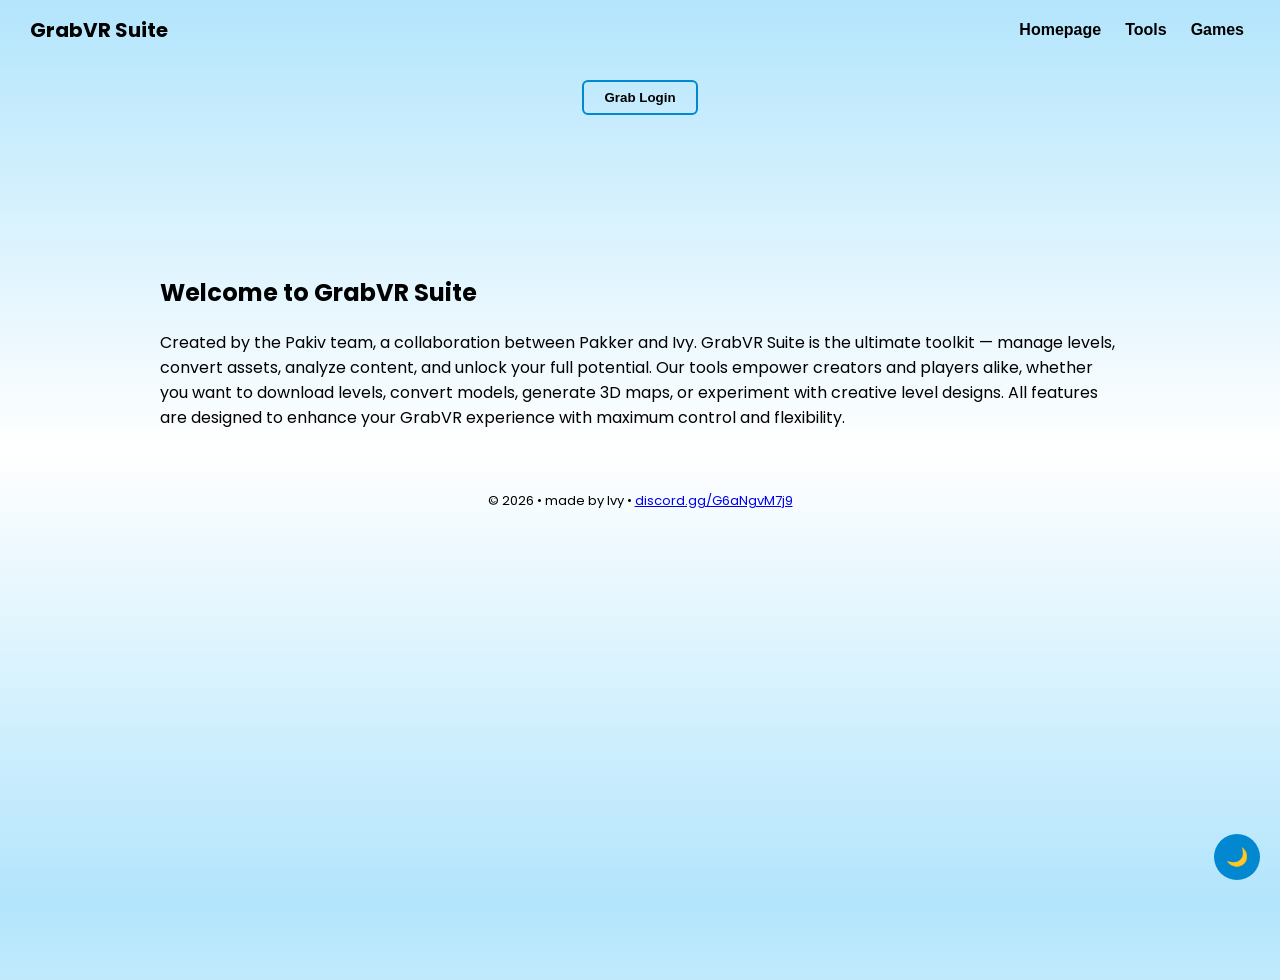
==== commit ef11ddfe: "Update index.html" ====
--- a/index.html
+++ b/index.html
@@ -51,7 +51,7 @@
 <main>
 <section id="homepage" class="active">
 <h1>Welcome to GrabVR Suite</h1>
-<p>Created by the Pakiv team, a collaboration between Pakker and Ivy. GrabVR Suite is the ultimate toolkit — manage levels, convert assets, analyze content, and unlock your full potential. Our tools empower creators and players alike, whether you want to download levels, convert models, generate 3D maps, or experiment with creative level designs.</p>
+<p>Created by the Pakiv team, a collaboration between Pakker and Ivy. GrabVR Suite is the ultimate toolkit — manage levels, convert assets, analyze content, and unlock your full potential. Our tools empower creators and players alike, whether you want to download levels, convert models, generate 3D maps, or experiment with creative level designs. All features are designed to enhance your GrabVR experience with maximum control and flexibility.</p>
 </section>
 <section id="tools">
 <div id="toolButtons"></div>
@@ -77,7 +77,7 @@
 </div>
 <button id="themeToggle">🌙</button>
 <script>
-document.addEventListener('DOMContentLoaded',()=>{
+window.addEventListener('DOMContentLoaded',()=>{
 const body=document.body;
 const navHome=document.getElementById('navHome');
 const navTools=document.getElementById('navTools');
@@ -98,10 +98,10 @@
 const toolBox=document.getElementById('toolBox');
 const themeToggle=document.getElementById('themeToggle');
 let loggedUser=null;
-function showSection(sec){homepage.classList.remove('active');tools.classList.remove('active');games.classList.remove('active');sec.classList.add('active');}
-navHome.addEventListener('click',()=>{showSection(homepage)});
-navTools.addEventListener('click',()=>{showSection(tools)});
-navGames.addEventListener('click',()=>{showSection(games)});
+function showSection(sec){[homepage,tools,games].forEach(s=>s.classList.remove('active'));sec.classList.add('active');}
+navHome.addEventListener('click',()=>showSection(homepage));
+navTools.addEventListener('click',()=>showSection(tools));
+navGames.addEventListener('click',()=>showSection(games));
 loginTopBtn.addEventListener('click',()=>{if(loggedUser){profileMenu.style.display='flex'}else{loginBox.style.display='flex'}});
 closeLogin.addEventListener('click',()=>{loginBox.style.display='none'});
 logoutBtn.addEventListener('click',()=>{loggedUser=null;loginTopBtn.textContent='Grab Login';profileMenu.style.display='none'});
@@ -109,6 +109,7 @@
 loginBtn.addEventListener('click',()=>{if(loginUsername.value){loggedUser=loginUsername.value;loginTopBtn.textContent=loggedUser;loginBox.style.display='none';profileMenu.querySelector('p').textContent='Profile Management (Coming Soon)'}});
 themeToggle.addEventListener('click',()=>{body.classList.toggle('night');themeToggle.textContent=body.classList.contains('night')?'☀️':'🌙'});
 function extractUserIDFromLevel(link){try{const url=new URL(link);const lvl=url.searchParams.get('level');if(!lvl)return null;return lvl.split(':')[0]||null}catch{return null}};const toolList=[{name:'Download Level',func:function(){toolBox.innerHTML=`<h3>Download Level</h3><input id="levelInput" placeholder="Enter level link"><input id="levelNameInput" placeholder="Optional level name"><button id="runDownload">Run</button>`;document.getElementById('runDownload').addEventListener('click',()=>{const link=document.getElementById('levelInput').value;const name=document.getElementById('levelNameInput').value||'level';if(link){const ids=extractUserIDFromLevel(link);const timestamp=link.split(':')[1]||Date.now();const a=document.createElement('a');a.href=`https://api.slin.dev/grab/v1/download/${ids}/${timestamp}/1/${name}`;a.download=`${name}.level`;a.click()}})}},{name:'OBJ to SGM',func:function(){toolBox.innerHTML=`<h3>OBJ to SGM</h3><input type="file" id="objFile"><button id="convertObj">Convert</button>`;document.getElementById('convertObj').addEventListener('click',()=>{alert('OBJ converted to SGM!')})}},{name:'Image to Pixel Art',func:function(){toolBox.innerHTML=`<h3>Image to Pixel Art</h3><input type="file" id="imgFile"><button id="convertImg">Convert</button>`;document.getElementById('convertImg').addEventListener('click',()=>{alert('Image converted to Pixel Art Level!')})}},{name:'Image to 3D Map',func:function(){toolBox.innerHTML=`<h3>Image to 3D Map</h3><input type="file" id="mapFile"><button id="generateMap">Generate</button>`;document.getElementById('generateMap').addEventListener('click',()=>{alert('3D Map generated!')})}},{name:'Level Complexity Analyzer (Useless)',func:function(){toolBox.innerHTML=`<h3>Level Complexity Analyzer</h3><p>Tool loaded but does nothing useful.</p>`}},{name:'Player Lookup (Useless)',func:function(){toolBox.innerHTML=`<h3>Player Lookup</h3><p>Tool loaded but does nothing useful.</p>`}}];toolList.forEach(t=>{const btn=document.createElement('button');btn.textContent=t.name;btn.addEventListener('click',t.func);toolButtons.appendChild(btn)});
+});
 </script>
 </body>
 </html>
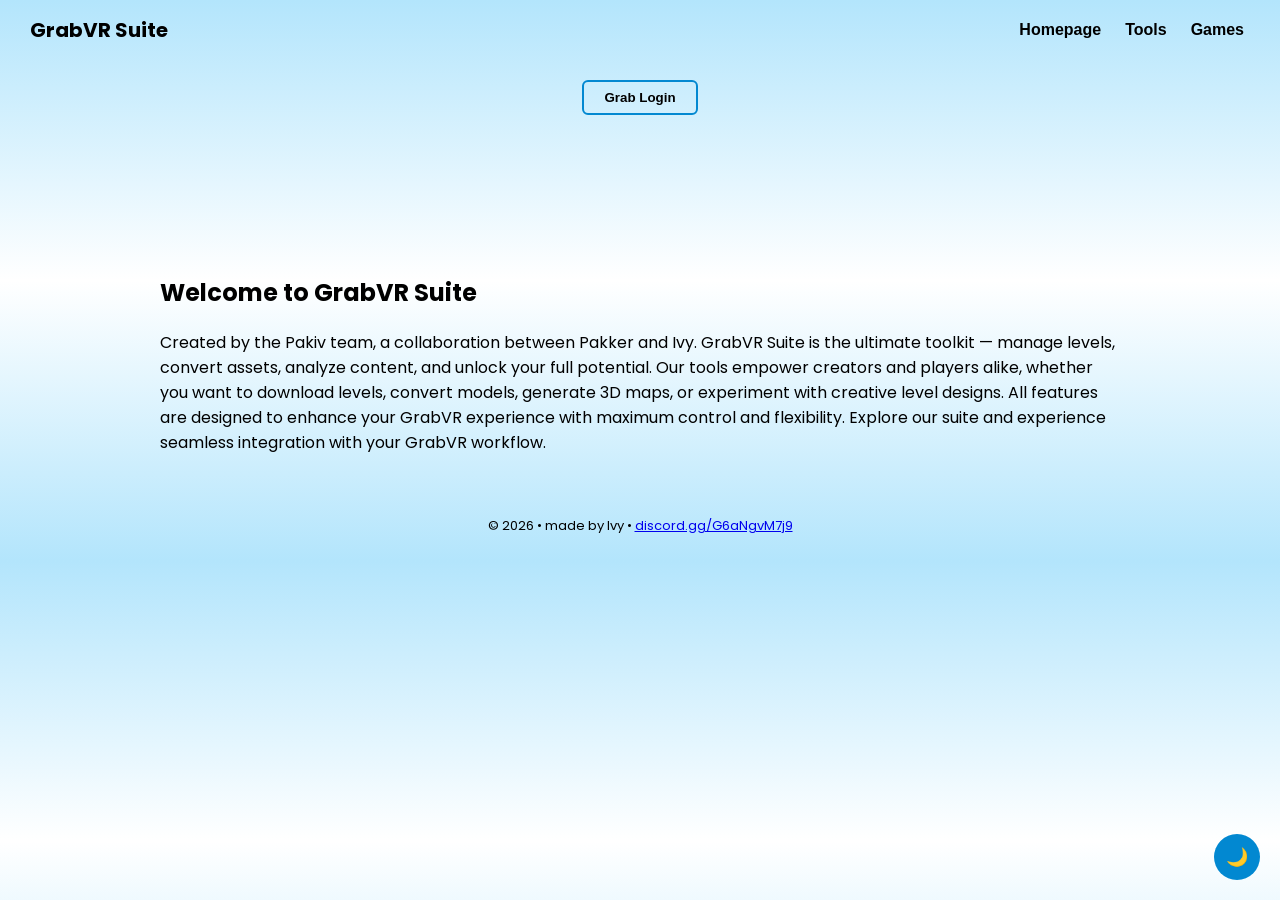
==== commit d86b998f: "Update index.html" ====
--- a/index.html
+++ b/index.html
@@ -6,7 +6,7 @@
 <title>GrabVR Suite</title>
 <link href="https://fonts.googleapis.com/css2?family=Poppins:wght@400;600;700&display=swap" rel="stylesheet">
 <style>
-html,body{margin:0;padding:0;font-family:'Poppins',sans-serif;height:100%;width:100%;transition:background 0.5s,color 0.5s;}
+html,body{margin:0;padding:0;font-family:'Poppins',sans-serif;transition:background 0.5s,color 0.5s;}
 body{background:linear-gradient(to bottom,#b3e5fc 0%,#ffffff 50%,#b3e5fc 100%);color:#000;overflow-x:hidden;}
 body.night{background:linear-gradient(to bottom,#000 0%,#222 50%,#000 100%);color:#fff;}
 header{position:fixed;top:0;left:0;width:100%;display:flex;align-items:center;justify-content:space-between;padding:15px 30px;box-sizing:border-box;background:transparent;z-index:1000;}
@@ -21,8 +21,8 @@
 section.active{display:block;}
 #toolButtons{display:flex;flex-wrap:wrap;gap:12px;margin-bottom:20px;justify-content:center;}
 #toolButtons button{padding:12px 20px;border:2px solid #0288d1;background:transparent;font-weight:600;cursor:pointer;border-radius:6px;transition:all 0.3s;}
-#toolButtons button:hover{background:#0288d1;color:#fff;}
-#toolBox{border:2px solid #0288d1;padding:20px;min-height:220px;background:#fff;border-radius:8px;}
+#toolButtons button:hover{background:#0288d1;color:#fff;transform:scale(1.05);}
+#toolBox{border:2px solid #0288d1;padding:20px;min-height:220px;background:#fff;border-radius:8px;transition:all 0.3s;}
 body.night #toolBox{background:#222;border-color:#0288d1;color:#fff;}
 #themeToggle{position:fixed;bottom:20px;right:20px;padding:12px;cursor:pointer;border:none;background:#0288d1;color:#fff;font-weight:700;border-radius:50%;font-size:18px;transition:transform 0.5s;}
 #themeToggle:hover{transform:rotate(360deg);}
@@ -51,7 +51,7 @@
 <main>
 <section id="homepage" class="active">
 <h1>Welcome to GrabVR Suite</h1>
-<p>Created by the Pakiv team, a collaboration between Pakker and Ivy. GrabVR Suite is the ultimate toolkit — manage levels, convert assets, analyze content, and unlock your full potential. Our tools empower creators and players alike, whether you want to download levels, convert models, generate 3D maps, or experiment with creative level designs. All features are designed to enhance your GrabVR experience with maximum control and flexibility.</p>
+<p>Created by the Pakiv team, a collaboration between Pakker and Ivy. GrabVR Suite is the ultimate toolkit — manage levels, convert assets, analyze content, and unlock your full potential. Our tools empower creators and players alike, whether you want to download levels, convert models, generate 3D maps, or experiment with creative level designs. All features are designed to enhance your GrabVR experience with maximum control and flexibility. Explore our suite and experience seamless integration with your GrabVR workflow.</p>
 </section>
 <section id="tools">
 <div id="toolButtons"></div>
